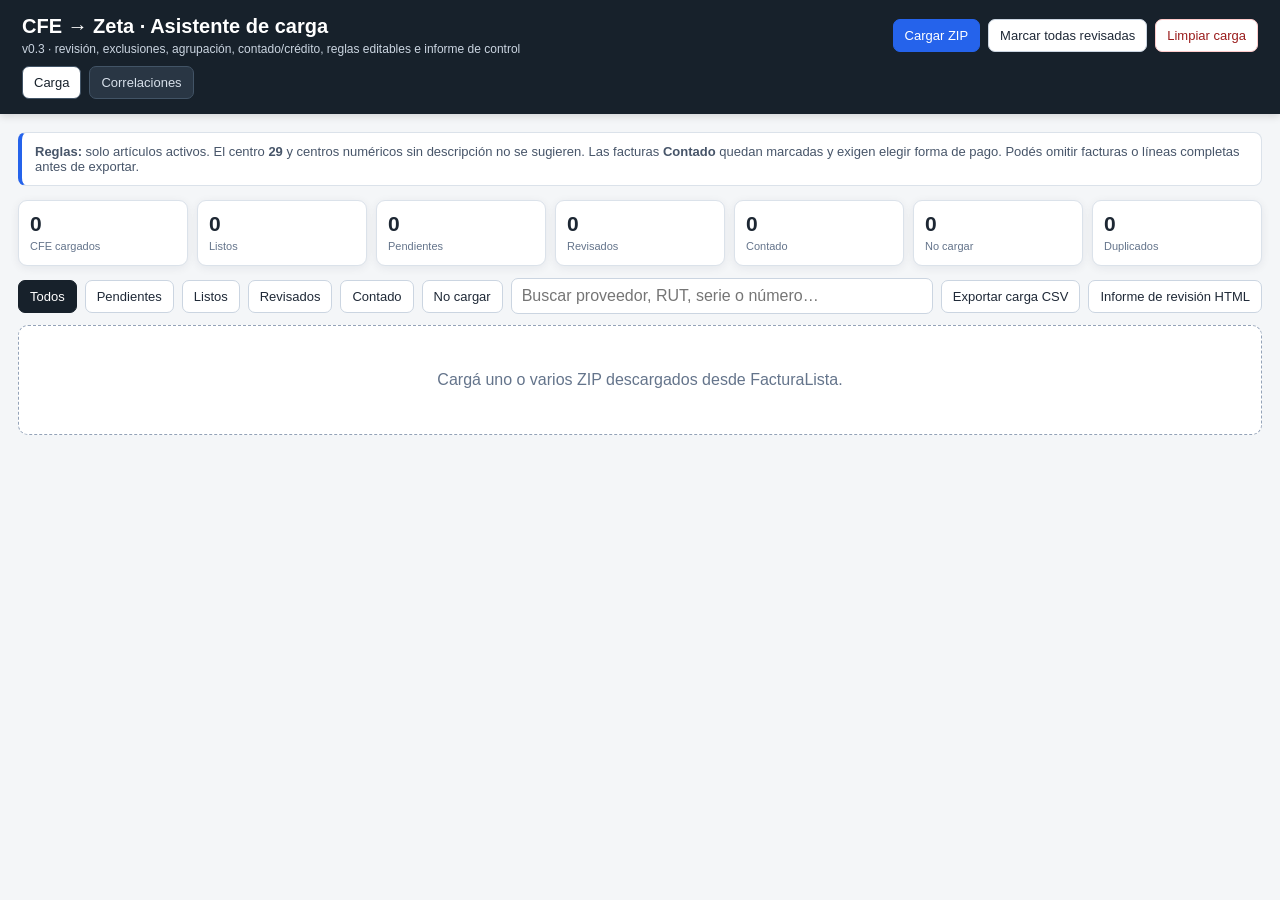
==== index.html @ 6f588ad0 "Add files via upload" ====
<!DOCTYPE html>

<html lang="es"><head><meta charset="utf-8"/><meta content="width=device-width,initial-scale=1" name="viewport"/>
<title>CFE → Zeta · Asistente de carga v0.3</title>
<link href="css/styles.css" rel="stylesheet"/></head><body>
<header><div class="top"><div><h1>CFE → Zeta · Asistente de carga</h1><div class="subtitle">v0.3 · revisión, exclusiones, agrupación, contado/crédito, reglas editables e informe de control</div></div><div class="actions"><label class="fileBtn primary">Cargar ZIP<input accept=".zip" id="zipInput" multiple="" type="file"/></label><button onclick="markAllReviewed()">Marcar todas revisadas</button><button class="danger" onclick="clearLoad()">Limpiar carga</button></div></div><div class="tabs"><button class="tabBtn active" data-tab="load">Carga</button><button class="tabBtn" data-tab="relations">Correlaciones</button></div></header>
<main class="page active" id="loadPage"><div class="notice"><b>Reglas:</b> solo artículos activos. El centro <b>29</b> y centros numéricos sin descripción no se sugieren. Las facturas <b>Contado</b> quedan marcadas y exigen elegir forma de pago. Podés omitir facturas o líneas completas antes de exportar.</div>
<div class="stats"><div class="stat"><b id="sTotal">0</b><span>CFE cargados</span></div><div class="stat"><b id="sAuto">0</b><span>Listos</span></div><div class="stat"><b id="sPending">0</b><span>Pendientes</span></div><div class="stat"><b id="sReviewed">0</b><span>Revisados</span></div><div class="stat"><b id="sCash">0</b><span>Contado</span></div><div class="stat"><b id="sSkipped">0</b><span>No cargar</span></div><div class="stat"><b id="sDup">0</b><span>Duplicados</span></div></div>
<div class="toolbar"><button class="filter active" data-filter="all">Todos</button><button class="filter" data-filter="pending">Pendientes</button><button class="filter" data-filter="auto">Listos</button><button class="filter" data-filter="reviewed">Revisados</button><button class="filter" data-filter="cash">Contado</button><button class="filter" data-filter="skipped">No cargar</button><input class="search" id="search" placeholder="Buscar proveedor, RUT, serie o número…"/><button onclick="exportCSV()">Exportar carga CSV</button><button onclick="exportReport()">Informe de revisión HTML</button></div>
<div id="list"><div class="empty">Cargá uno o varios ZIP descargados desde FacturaLista.</div></div></main>
<main class="page" id="relationsPage"><div class="relPanel"><div class="relTop"><div><h2>Correlaciones</h2><p>Los cambios que hagas acá pisan las relaciones históricas sin modificar el archivo base. Se guardan en este navegador.</p></div><div class="actions"><button onclick="exportRelations()">Exportar relaciones JSON</button><label class="fileBtn">Importar relaciones JSON<input accept=".json" id="relImport" type="file"/></label><button class="danger" onclick="resetRelations()">Borrar relaciones personalizadas</button></div></div></div>
<div class="relPanel"><div class="relTop"><h2>Proveedores y valores por defecto</h2><input class="search" id="providerRelSearch" placeholder="Buscar proveedor/RUT…"/></div><div class="mutedBox">Podés corregir código/nombre de proveedor, centro por defecto y forma de pago por defecto para comprobantes contado.</div><div class="tableWrap"><table class="relTable"><thead><tr><th>RUT</th><th>Proveedor histórico</th><th>Código Zeta</th><th>Nombre Zeta</th><th>Centro por defecto</th><th>Pago contado por defecto</th><th></th></tr></thead><tbody id="providerRelBody"></tbody></table></div></div>
<div class="relPanel"><div class="relTop"><h2>Relaciones de líneas</h2><input class="search" id="lineRelSearch" placeholder="Buscar proveedor, descripción o código…"/></div><div class="mutedBox">Se muestran las relaciones proveedor + centro + descripción con histórico. Editar una fila crea una regla personalizada de prioridad máxima. Máximo 300 resultados por búsqueda.</div><div class="tableWrap"><table class="relTable"><thead><tr><th>Proveedor</th><th>Centro</th><th>Descripción CFE</th><th>Histórico</th><th>Tipo</th><th>Código</th><th>Descripción Zeta</th><th>Conf.</th><th></th></tr></thead><tbody id="lineRelBody"></tbody></table></div></div></main>
<datalist id="codeCatalog"></datalist><div class="toast hidden" id="toast"></div>
<script src="js/data.js"></script><script src="js/app.js"></script></body></html>
---- css/styles.css ----
:root{--bg:#f4f6f8;--card:#fff;--text:#1d2733;--muted:#64748b;--line:#dbe2ea;--green:#137333;--greenbg:#e9f7ee;--yellow:#8a5b00;--yellowbg:#fff5d9;--blue:#1557a0;--bluebg:#eaf2ff;--red:#a42820;--redbg:#fdecea;--orange:#9a4d00;--orangebg:#fff0dd;--graybg:#eef2f6;--shadow:0 2px 10px rgba(20,35,50,.07)}
*{box-sizing:border-box}body{margin:0;background:var(--bg);color:var(--text);font-family:Inter,Segoe UI,Arial,sans-serif}header{background:#17212b;color:#fff;padding:15px 22px;position:sticky;top:0;z-index:30;box-shadow:0 2px 8px rgba(0,0,0,.15)}header .top{max-width:1550px;margin:auto;display:flex;gap:16px;align-items:center;justify-content:space-between}h1{font-size:20px;margin:0}.subtitle{font-size:12px;color:#cbd5e1;margin-top:4px}.actions,.tabs,.toolbar,.right,.inline{display:flex;flex-wrap:wrap;gap:8px;align-items:center}button,.fileBtn,select,input{font:inherit}button,.fileBtn{border:1px solid #cbd5e1;background:#fff;color:#1f2937;border-radius:7px;padding:8px 11px;font-size:13px;cursor:pointer}button:hover,.fileBtn:hover{background:#f8fafc}.primary{background:#2563eb;color:#fff;border-color:#2563eb}.primary:hover{background:#1d4ed8}.danger{color:#991b1b;border-color:#fecaca}.warn{color:#92400e;border-color:#f6c56d;background:#fffaf0}.fileBtn input{display:none}.tabs{max-width:1550px;margin:10px auto 0}.tabBtn{background:#293644;color:#d7e0ea;border-color:#425466}.tabBtn.active{background:#fff;color:#17212b}.page{display:none}.page.active{display:block}main{max-width:1550px;margin:18px auto;padding:0 18px 60px}.notice{background:#fff;border:1px solid var(--line);border-left:4px solid #2563eb;border-radius:8px;padding:11px 13px;margin-bottom:14px;font-size:13px;color:#475569}.stats{display:grid;grid-template-columns:repeat(7,minmax(105px,1fr));gap:9px;margin:12px 0}.stat{background:var(--card);border:1px solid var(--line);border-radius:9px;padding:11px;box-shadow:var(--shadow)}.stat b{font-size:21px;display:block}.stat span{font-size:11px;color:var(--muted)}.toolbar{margin:11px 0}.filter.active{background:#17212b;color:#fff;border-color:#17212b}.search{min-width:270px;flex:1;max-width:520px;border:1px solid #cbd5e1;border-radius:7px;padding:8px 10px}.empty{background:#fff;border:1px dashed #94a3b8;border-radius:10px;padding:45px 20px;text-align:center;color:#64748b}.invoice{background:#fff;border:1px solid var(--line);border-left-width:6px;border-radius:10px;margin:11px 0;box-shadow:var(--shadow);overflow:hidden}.invoice.pending{border-left-color:#e5a000}.invoice.auto{border-left-color:#23964d}.invoice.reviewed{border-left-color:#2563eb}.invoice.skipped{border-left-color:#94a3b8;opacity:.78}.invHead{display:flex;gap:14px;justify-content:space-between;align-items:flex-start;padding:12px 14px;background:#fbfcfd;border-bottom:1px solid var(--line)}.invTitle{font-weight:700;font-size:15px}.invMeta{font-size:12px;color:var(--muted);margin-top:4px}.badge{display:inline-flex;align-items:center;border-radius:999px;padding:4px 8px;font-size:10px;font-weight:800;white-space:nowrap;margin-left:5px}.b-auto{background:var(--greenbg);color:var(--green)}.b-pending{background:var(--yellowbg);color:var(--yellow)}.b-reviewed{background:var(--bluebg);color:var(--blue)}.b-skipped{background:var(--graybg);color:#475569}.b-cash{background:var(--orangebg);color:var(--orange)}.b-credit{background:#eef2ff;color:#3730a3}.invBody{padding:12px 14px}.fields{display:grid;grid-template-columns:1.35fr 1fr .8fr 1.15fr 1fr 1fr;gap:9px;margin-bottom:11px}.field label{display:block;font-size:11px;color:var(--muted);margin-bottom:4px}.field input,.field select{width:100%;border:1px solid #cbd5e1;border-radius:6px;padding:7px 8px;background:#fff;font-size:12px}.field .readonly{background:#f8fafc}.field.attn select,.field.attn input{border-color:#e4a11b;background:#fffaf0}.reasonBox{font-size:12px;background:#fffaf0;border:1px solid #f6d58a;border-radius:7px;padding:8px 10px;margin:8px 0 11px}.reasonBox.good{background:#f0faf3;border-color:#bce6c8}.invoiceTools{display:flex;flex-wrap:wrap;gap:7px;margin-bottom:10px}.tableWrap{overflow:auto}table{width:100%;border-collapse:collapse;font-size:12px}th{background:#f1f5f9;text-align:left;padding:7px;border-bottom:1px solid #dbe2ea;color:#475569;font-size:11px}td{padding:7px;border-bottom:1px solid #edf1f5;vertical-align:top}.num{text-align:right;font-variant-numeric:tabular-nums}.codeInput{width:118px;border:1px solid #cbd5e1;border-radius:5px;padding:5px}.kindSel{width:92px;border:1px solid #cbd5e1;border-radius:5px;padding:5px}.small{font-size:11px;color:var(--muted)}.confidence{font-weight:600}.row-pending{background:#fff9e8}.row-manual{background:#eef5ff}.row-grouped{background:#f7f0ff}.invFoot{display:flex;justify-content:space-between;align-items:center;gap:10px;padding:10px 14px;background:#fbfcfd}.collapseBtn{background:transparent;border:0;color:#2563eb;padding:3px 4px}.hidden{display:none!important}.relPanel{background:#fff;border:1px solid var(--line);border-radius:10px;padding:14px;box-shadow:var(--shadow);margin-bottom:12px}.relPanel h2{font-size:16px;margin:0 0 8px}.relPanel p{font-size:12px;color:var(--muted)}.relTable input,.relTable select{border:1px solid #cbd5e1;border-radius:5px;padding:5px;font-size:12px}.relTable input{min-width:110px}.relTable .wide{min-width:230px}.relTop{display:flex;gap:8px;align-items:center;justify-content:space-between;flex-wrap:wrap}.mutedBox{padding:8px 10px;border-radius:7px;background:#f8fafc;border:1px solid var(--line);font-size:12px;color:#475569}.toast{position:fixed;bottom:20px;right:20px;background:#17212b;color:white;padding:10px 13px;border-radius:8px;z-index:100;box-shadow:var(--shadow);font-size:12px}
@media(max-width:1150px){.stats{grid-template-columns:repeat(4,1fr)}.fields{grid-template-columns:1fr 1fr 1fr}}@media(max-width:700px){header .top{align-items:flex-start;flex-direction:column}.stats{grid-template-columns:1fr 1fr}.fields{grid-template-columns:1fr}.search{min-width:100%}}
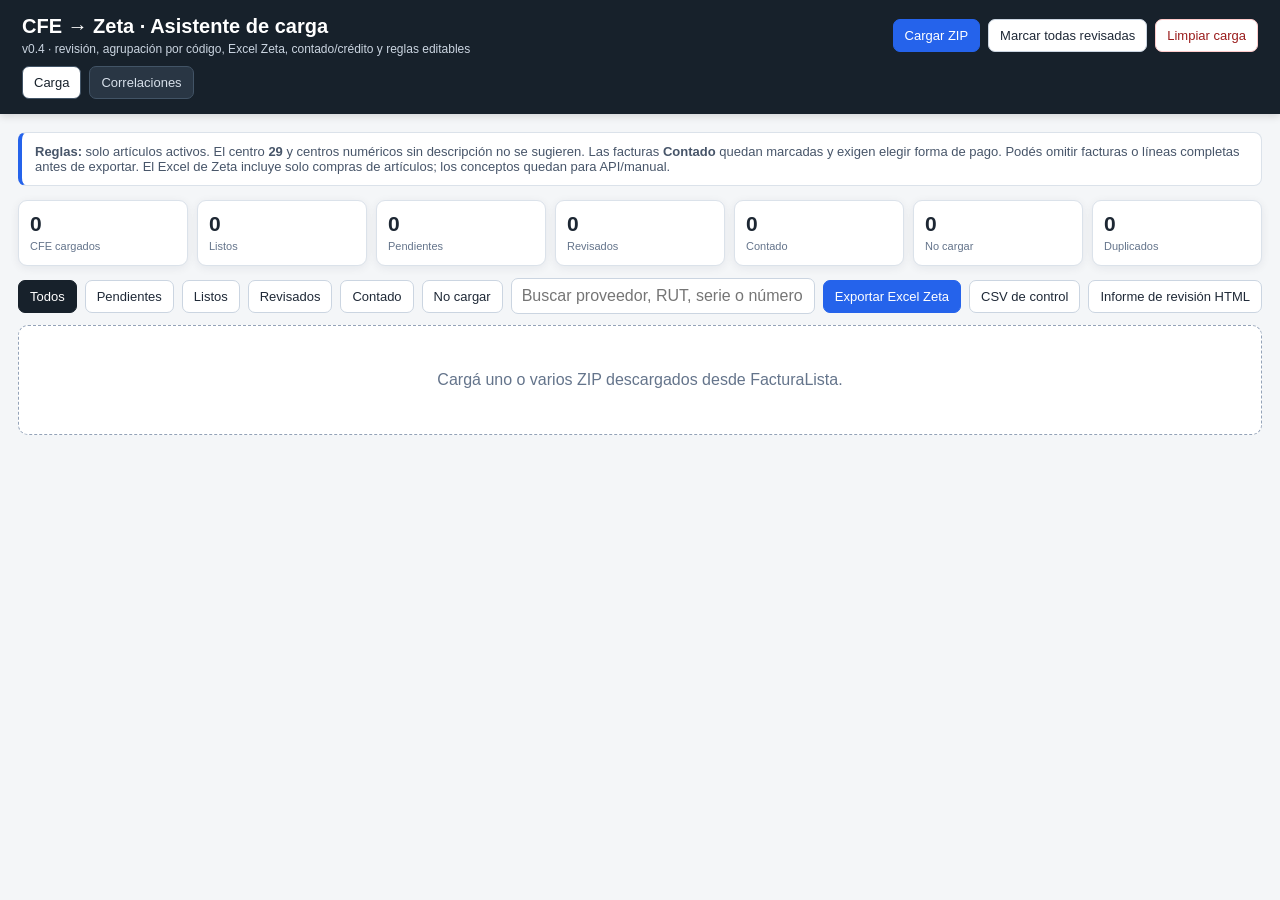
==== commit a9a518aa: "Add files via upload" ====
--- a/index.html
+++ b/index.html
@@ -1,15 +1,28 @@
 <!DOCTYPE html>
 
 <html lang="es"><head><meta charset="utf-8"/><meta content="width=device-width,initial-scale=1" name="viewport"/>
-<title>CFE → Zeta · Asistente de carga v0.3</title>
+<title>Cerecito · CFE → Zeta</title>
+<script>
+  // Permite servir la app tanto en /cerecito como en /cerecito/.
+  // Sin esto, en una URL sin barra final el navegador resolvería css/ y js/ desde la raíz del dominio.
+  if (location.pathname === "/cerecito") {
+    const base = document.createElement("base");
+    base.href = "/cerecito/";
+    document.head.appendChild(base);
+  }
+</script>
+<link rel="icon" href="assets/icons/favicon.ico" sizes="any"/>
+<link rel="icon" type="image/png" sizes="32x32" href="assets/icons/favicon-32.png"/>
+
+<link rel="apple-touch-icon" href="assets/icons/icon-192.png"/>
 <link href="css/styles.css" rel="stylesheet"/></head><body>
-<header><div class="top"><div><h1>CFE → Zeta · Asistente de carga</h1><div class="subtitle">v0.3 · revisión, exclusiones, agrupación, contado/crédito, reglas editables e informe de control</div></div><div class="actions"><label class="fileBtn primary">Cargar ZIP<input accept=".zip" id="zipInput" multiple="" type="file"/></label><button onclick="markAllReviewed()">Marcar todas revisadas</button><button class="danger" onclick="clearLoad()">Limpiar carga</button></div></div><div class="tabs"><button class="tabBtn active" data-tab="load">Carga</button><button class="tabBtn" data-tab="relations">Correlaciones</button></div></header>
-<main class="page active" id="loadPage"><div class="notice"><b>Reglas:</b> solo artículos activos. El centro <b>29</b> y centros numéricos sin descripción no se sugieren. Las facturas <b>Contado</b> quedan marcadas y exigen elegir forma de pago. Podés omitir facturas o líneas completas antes de exportar.</div>
+<header><div class="top"><div><h1>CFE → Zeta · Asistente de carga</h1><div class="subtitle">v0.4 · revisión, agrupación por código, Excel Zeta, contado/crédito y reglas editables</div></div><div class="actions"><label class="fileBtn primary">Cargar ZIP<input accept=".zip" id="zipInput" multiple="" type="file"/></label><button onclick="markAllReviewed()">Marcar todas revisadas</button><button class="danger" onclick="clearLoad()">Limpiar carga</button></div></div><div class="tabs"><button class="tabBtn active" data-tab="load">Carga</button><button class="tabBtn" data-tab="relations">Correlaciones</button></div></header>
+<main class="page active" id="loadPage"><div class="notice"><b>Reglas:</b> solo artículos activos. El centro <b>29</b> y centros numéricos sin descripción no se sugieren. Las facturas <b>Contado</b> quedan marcadas y exigen elegir forma de pago. Podés omitir facturas o líneas completas antes de exportar. El Excel de Zeta incluye solo compras de artículos; los conceptos quedan para API/manual.</div>
 <div class="stats"><div class="stat"><b id="sTotal">0</b><span>CFE cargados</span></div><div class="stat"><b id="sAuto">0</b><span>Listos</span></div><div class="stat"><b id="sPending">0</b><span>Pendientes</span></div><div class="stat"><b id="sReviewed">0</b><span>Revisados</span></div><div class="stat"><b id="sCash">0</b><span>Contado</span></div><div class="stat"><b id="sSkipped">0</b><span>No cargar</span></div><div class="stat"><b id="sDup">0</b><span>Duplicados</span></div></div>
-<div class="toolbar"><button class="filter active" data-filter="all">Todos</button><button class="filter" data-filter="pending">Pendientes</button><button class="filter" data-filter="auto">Listos</button><button class="filter" data-filter="reviewed">Revisados</button><button class="filter" data-filter="cash">Contado</button><button class="filter" data-filter="skipped">No cargar</button><input class="search" id="search" placeholder="Buscar proveedor, RUT, serie o número…"/><button onclick="exportCSV()">Exportar carga CSV</button><button onclick="exportReport()">Informe de revisión HTML</button></div>
+<div class="toolbar"><button class="filter active" data-filter="all">Todos</button><button class="filter" data-filter="pending">Pendientes</button><button class="filter" data-filter="auto">Listos</button><button class="filter" data-filter="reviewed">Revisados</button><button class="filter" data-filter="cash">Contado</button><button class="filter" data-filter="skipped">No cargar</button><input class="search" id="search" placeholder="Buscar proveedor, RUT, serie o número…"/><button class="primary" onclick="exportZetaXLSX()">Exportar Excel Zeta</button><button onclick="exportCSV()">CSV de control</button><button onclick="exportReport()">Informe de revisión HTML</button></div>
 <div id="list"><div class="empty">Cargá uno o varios ZIP descargados desde FacturaLista.</div></div></main>
 <main class="page" id="relationsPage"><div class="relPanel"><div class="relTop"><div><h2>Correlaciones</h2><p>Los cambios que hagas acá pisan las relaciones históricas sin modificar el archivo base. Se guardan en este navegador.</p></div><div class="actions"><button onclick="exportRelations()">Exportar relaciones JSON</button><label class="fileBtn">Importar relaciones JSON<input accept=".json" id="relImport" type="file"/></label><button class="danger" onclick="resetRelations()">Borrar relaciones personalizadas</button></div></div></div>
 <div class="relPanel"><div class="relTop"><h2>Proveedores y valores por defecto</h2><input class="search" id="providerRelSearch" placeholder="Buscar proveedor/RUT…"/></div><div class="mutedBox">Podés corregir código/nombre de proveedor, centro por defecto y forma de pago por defecto para comprobantes contado.</div><div class="tableWrap"><table class="relTable"><thead><tr><th>RUT</th><th>Proveedor histórico</th><th>Código Zeta</th><th>Nombre Zeta</th><th>Centro por defecto</th><th>Pago contado por defecto</th><th></th></tr></thead><tbody id="providerRelBody"></tbody></table></div></div>
 <div class="relPanel"><div class="relTop"><h2>Relaciones de líneas</h2><input class="search" id="lineRelSearch" placeholder="Buscar proveedor, descripción o código…"/></div><div class="mutedBox">Se muestran las relaciones proveedor + centro + descripción con histórico. Editar una fila crea una regla personalizada de prioridad máxima. Máximo 300 resultados por búsqueda.</div><div class="tableWrap"><table class="relTable"><thead><tr><th>Proveedor</th><th>Centro</th><th>Descripción CFE</th><th>Histórico</th><th>Tipo</th><th>Código</th><th>Descripción Zeta</th><th>Conf.</th><th></th></tr></thead><tbody id="lineRelBody"></tbody></table></div></div></main>
 <datalist id="codeCatalog"></datalist><div class="toast hidden" id="toast"></div>
-<script src="js/data.js"></script><script src="js/app.js"></script></body></html>+<script src="js/data.js"></script><script src="js/zeta_template.js"></script><script src="js/app.js"></script></body></html>
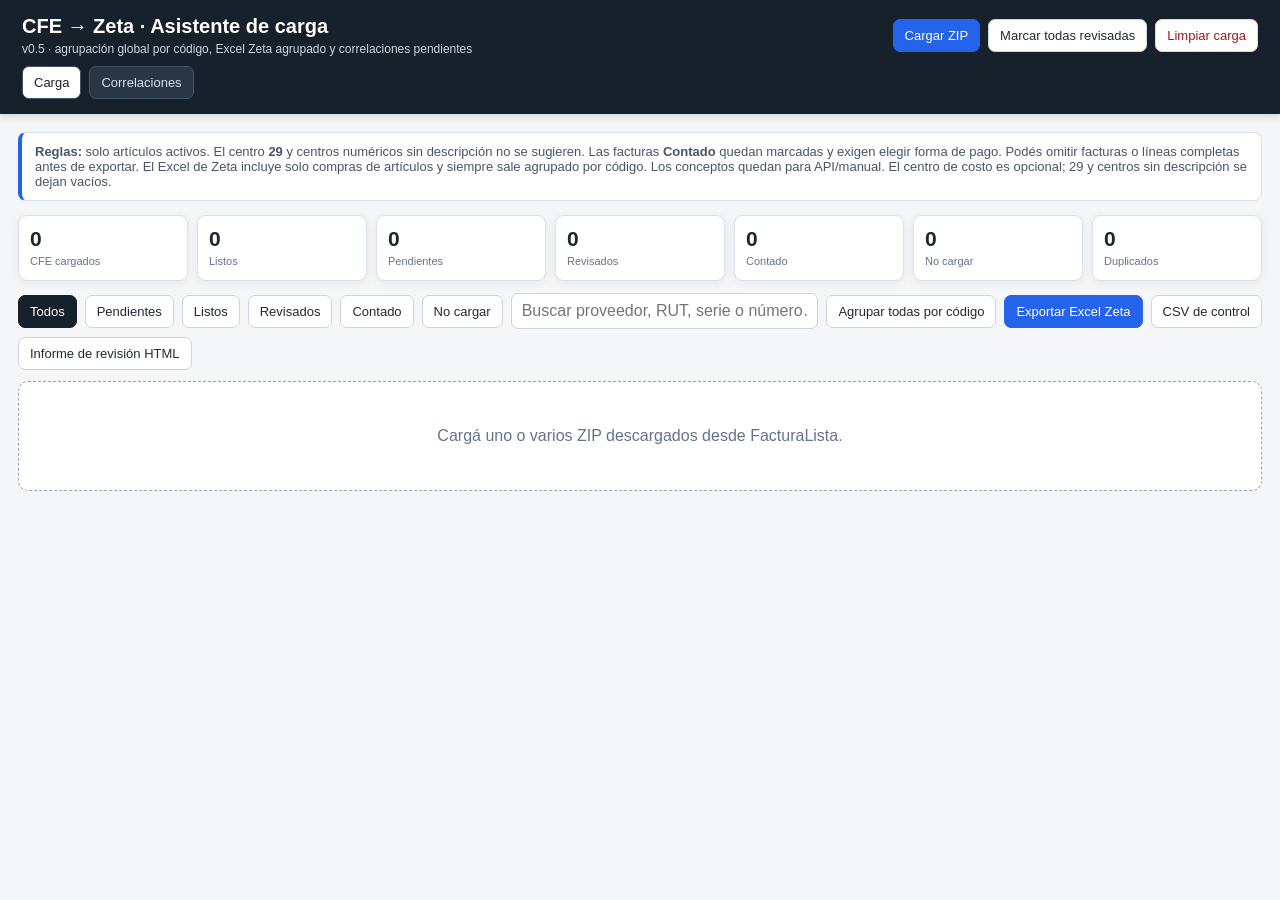
==== commit 715c3104: "Add files via upload" ====
--- a/index.html
+++ b/index.html
@@ -16,13 +16,13 @@
 
 <link rel="apple-touch-icon" href="assets/icons/icon-192.png"/>
 <link href="css/styles.css" rel="stylesheet"/></head><body>
-<header><div class="top"><div><h1>CFE → Zeta · Asistente de carga</h1><div class="subtitle">v0.4 · revisión, agrupación por código, Excel Zeta, contado/crédito y reglas editables</div></div><div class="actions"><label class="fileBtn primary">Cargar ZIP<input accept=".zip" id="zipInput" multiple="" type="file"/></label><button onclick="markAllReviewed()">Marcar todas revisadas</button><button class="danger" onclick="clearLoad()">Limpiar carga</button></div></div><div class="tabs"><button class="tabBtn active" data-tab="load">Carga</button><button class="tabBtn" data-tab="relations">Correlaciones</button></div></header>
-<main class="page active" id="loadPage"><div class="notice"><b>Reglas:</b> solo artículos activos. El centro <b>29</b> y centros numéricos sin descripción no se sugieren. Las facturas <b>Contado</b> quedan marcadas y exigen elegir forma de pago. Podés omitir facturas o líneas completas antes de exportar. El Excel de Zeta incluye solo compras de artículos; los conceptos quedan para API/manual.</div>
+<header><div class="top"><div><h1>CFE → Zeta · Asistente de carga</h1><div class="subtitle">v0.5 · agrupación global por código, Excel Zeta agrupado y correlaciones pendientes</div></div><div class="actions"><label class="fileBtn primary">Cargar ZIP<input accept=".zip" id="zipInput" multiple="" type="file"/></label><button onclick="markAllReviewed()">Marcar todas revisadas</button><button class="danger" onclick="clearLoad()">Limpiar carga</button></div></div><div class="tabs"><button class="tabBtn active" data-tab="load">Carga</button><button class="tabBtn" data-tab="relations">Correlaciones</button></div></header>
+<main class="page active" id="loadPage"><div class="notice"><b>Reglas:</b> solo artículos activos. El centro <b>29</b> y centros numéricos sin descripción no se sugieren. Las facturas <b>Contado</b> quedan marcadas y exigen elegir forma de pago. Podés omitir facturas o líneas completas antes de exportar. El Excel de Zeta incluye solo compras de artículos y siempre sale agrupado por código. Los conceptos quedan para API/manual. El centro de costo es opcional; 29 y centros sin descripción se dejan vacíos.</div>
 <div class="stats"><div class="stat"><b id="sTotal">0</b><span>CFE cargados</span></div><div class="stat"><b id="sAuto">0</b><span>Listos</span></div><div class="stat"><b id="sPending">0</b><span>Pendientes</span></div><div class="stat"><b id="sReviewed">0</b><span>Revisados</span></div><div class="stat"><b id="sCash">0</b><span>Contado</span></div><div class="stat"><b id="sSkipped">0</b><span>No cargar</span></div><div class="stat"><b id="sDup">0</b><span>Duplicados</span></div></div>
-<div class="toolbar"><button class="filter active" data-filter="all">Todos</button><button class="filter" data-filter="pending">Pendientes</button><button class="filter" data-filter="auto">Listos</button><button class="filter" data-filter="reviewed">Revisados</button><button class="filter" data-filter="cash">Contado</button><button class="filter" data-filter="skipped">No cargar</button><input class="search" id="search" placeholder="Buscar proveedor, RUT, serie o número…"/><button class="primary" onclick="exportZetaXLSX()">Exportar Excel Zeta</button><button onclick="exportCSV()">CSV de control</button><button onclick="exportReport()">Informe de revisión HTML</button></div>
+<div class="toolbar"><button class="filter active" data-filter="all">Todos</button><button class="filter" data-filter="pending">Pendientes</button><button class="filter" data-filter="auto">Listos</button><button class="filter" data-filter="reviewed">Revisados</button><button class="filter" data-filter="cash">Contado</button><button class="filter" data-filter="skipped">No cargar</button><input class="search" id="search" placeholder="Buscar proveedor, RUT, serie o número…"/><button id="groupAllBtn" onclick="toggleAllGrouped()">Agrupar todas por código</button><button class="primary" onclick="exportZetaXLSX()">Exportar Excel Zeta</button><button onclick="exportCSV()">CSV de control</button><button onclick="exportReport()">Informe de revisión HTML</button></div>
 <div id="list"><div class="empty">Cargá uno o varios ZIP descargados desde FacturaLista.</div></div></main>
 <main class="page" id="relationsPage"><div class="relPanel"><div class="relTop"><div><h2>Correlaciones</h2><p>Los cambios que hagas acá pisan las relaciones históricas sin modificar el archivo base. Se guardan en este navegador.</p></div><div class="actions"><button onclick="exportRelations()">Exportar relaciones JSON</button><label class="fileBtn">Importar relaciones JSON<input accept=".json" id="relImport" type="file"/></label><button class="danger" onclick="resetRelations()">Borrar relaciones personalizadas</button></div></div></div>
 <div class="relPanel"><div class="relTop"><h2>Proveedores y valores por defecto</h2><input class="search" id="providerRelSearch" placeholder="Buscar proveedor/RUT…"/></div><div class="mutedBox">Podés corregir código/nombre de proveedor, centro por defecto y forma de pago por defecto para comprobantes contado.</div><div class="tableWrap"><table class="relTable"><thead><tr><th>RUT</th><th>Proveedor histórico</th><th>Código Zeta</th><th>Nombre Zeta</th><th>Centro por defecto</th><th>Pago contado por defecto</th><th></th></tr></thead><tbody id="providerRelBody"></tbody></table></div></div>
-<div class="relPanel"><div class="relTop"><h2>Relaciones de líneas</h2><input class="search" id="lineRelSearch" placeholder="Buscar proveedor, descripción o código…"/></div><div class="mutedBox">Se muestran las relaciones proveedor + centro + descripción con histórico. Editar una fila crea una regla personalizada de prioridad máxima. Máximo 300 resultados por búsqueda.</div><div class="tableWrap"><table class="relTable"><thead><tr><th>Proveedor</th><th>Centro</th><th>Descripción CFE</th><th>Histórico</th><th>Tipo</th><th>Código</th><th>Descripción Zeta</th><th>Conf.</th><th></th></tr></thead><tbody id="lineRelBody"></tbody></table></div></div></main>
+<div class="relPanel"><div class="relTop"><h2>Relaciones de líneas</h2><div class="inline"><button class="relFilter" id="lineRelPendingBtn" onclick="togglePendingRelations()">Solo pendientes de elegir</button><input class="search" id="lineRelSearch" placeholder="Buscar proveedor, descripción o código…"/></div></div><div class="mutedBox">Se muestran las relaciones proveedor + centro + descripción con histórico. El filtro de pendientes muestra relaciones sin una elección confiable o con códigos no disponibles. Editar una fila crea una regla personalizada de prioridad máxima. Máximo 300 resultados por búsqueda.</div><div class="tableWrap"><table class="relTable"><thead><tr><th>Proveedor</th><th>Centro</th><th>Descripción CFE</th><th>Histórico</th><th>Tipo</th><th>Código</th><th>Descripción Zeta</th><th>Conf.</th><th></th></tr></thead><tbody id="lineRelBody"></tbody></table></div></div></main>
 <datalist id="codeCatalog"></datalist><div class="toast hidden" id="toast"></div>
 <script src="js/data.js"></script><script src="js/zeta_template.js"></script><script src="js/app.js"></script></body></html>
--- a/css/styles.css
+++ b/css/styles.css
@@ -1,3 +1,5 @@
 :root{--bg:#f4f6f8;--card:#fff;--text:#1d2733;--muted:#64748b;--line:#dbe2ea;--green:#137333;--greenbg:#e9f7ee;--yellow:#8a5b00;--yellowbg:#fff5d9;--blue:#1557a0;--bluebg:#eaf2ff;--red:#a42820;--redbg:#fdecea;--orange:#9a4d00;--orangebg:#fff0dd;--graybg:#eef2f6;--shadow:0 2px 10px rgba(20,35,50,.07)}
 *{box-sizing:border-box}body{margin:0;background:var(--bg);color:var(--text);font-family:Inter,Segoe UI,Arial,sans-serif}header{background:#17212b;color:#fff;padding:15px 22px;position:sticky;top:0;z-index:30;box-shadow:0 2px 8px rgba(0,0,0,.15)}header .top{max-width:1550px;margin:auto;display:flex;gap:16px;align-items:center;justify-content:space-between}h1{font-size:20px;margin:0}.subtitle{font-size:12px;color:#cbd5e1;margin-top:4px}.actions,.tabs,.toolbar,.right,.inline{display:flex;flex-wrap:wrap;gap:8px;align-items:center}button,.fileBtn,select,input{font:inherit}button,.fileBtn{border:1px solid #cbd5e1;background:#fff;color:#1f2937;border-radius:7px;padding:8px 11px;font-size:13px;cursor:pointer}button:hover,.fileBtn:hover{background:#f8fafc}.primary{background:#2563eb;color:#fff;border-color:#2563eb}.primary:hover{background:#1d4ed8}.danger{color:#991b1b;border-color:#fecaca}.warn{color:#92400e;border-color:#f6c56d;background:#fffaf0}.fileBtn input{display:none}.tabs{max-width:1550px;margin:10px auto 0}.tabBtn{background:#293644;color:#d7e0ea;border-color:#425466}.tabBtn.active{background:#fff;color:#17212b}.page{display:none}.page.active{display:block}main{max-width:1550px;margin:18px auto;padding:0 18px 60px}.notice{background:#fff;border:1px solid var(--line);border-left:4px solid #2563eb;border-radius:8px;padding:11px 13px;margin-bottom:14px;font-size:13px;color:#475569}.stats{display:grid;grid-template-columns:repeat(7,minmax(105px,1fr));gap:9px;margin:12px 0}.stat{background:var(--card);border:1px solid var(--line);border-radius:9px;padding:11px;box-shadow:var(--shadow)}.stat b{font-size:21px;display:block}.stat span{font-size:11px;color:var(--muted)}.toolbar{margin:11px 0}.filter.active{background:#17212b;color:#fff;border-color:#17212b}.search{min-width:270px;flex:1;max-width:520px;border:1px solid #cbd5e1;border-radius:7px;padding:8px 10px}.empty{background:#fff;border:1px dashed #94a3b8;border-radius:10px;padding:45px 20px;text-align:center;color:#64748b}.invoice{background:#fff;border:1px solid var(--line);border-left-width:6px;border-radius:10px;margin:11px 0;box-shadow:var(--shadow);overflow:hidden}.invoice.pending{border-left-color:#e5a000}.invoice.auto{border-left-color:#23964d}.invoice.reviewed{border-left-color:#2563eb}.invoice.skipped{border-left-color:#94a3b8;opacity:.78}.invHead{display:flex;gap:14px;justify-content:space-between;align-items:flex-start;padding:12px 14px;background:#fbfcfd;border-bottom:1px solid var(--line)}.invTitle{font-weight:700;font-size:15px}.invMeta{font-size:12px;color:var(--muted);margin-top:4px}.badge{display:inline-flex;align-items:center;border-radius:999px;padding:4px 8px;font-size:10px;font-weight:800;white-space:nowrap;margin-left:5px}.b-auto{background:var(--greenbg);color:var(--green)}.b-pending{background:var(--yellowbg);color:var(--yellow)}.b-reviewed{background:var(--bluebg);color:var(--blue)}.b-skipped{background:var(--graybg);color:#475569}.b-cash{background:var(--orangebg);color:var(--orange)}.b-credit{background:#eef2ff;color:#3730a3}.invBody{padding:12px 14px}.fields{display:grid;grid-template-columns:1.35fr 1fr .8fr 1.15fr 1fr 1fr;gap:9px;margin-bottom:11px}.field label{display:block;font-size:11px;color:var(--muted);margin-bottom:4px}.field input,.field select{width:100%;border:1px solid #cbd5e1;border-radius:6px;padding:7px 8px;background:#fff;font-size:12px}.field .readonly{background:#f8fafc}.field.attn select,.field.attn input{border-color:#e4a11b;background:#fffaf0}.reasonBox{font-size:12px;background:#fffaf0;border:1px solid #f6d58a;border-radius:7px;padding:8px 10px;margin:8px 0 11px}.reasonBox.good{background:#f0faf3;border-color:#bce6c8}.invoiceTools{display:flex;flex-wrap:wrap;gap:7px;margin-bottom:10px}.tableWrap{overflow:auto}table{width:100%;border-collapse:collapse;font-size:12px}th{background:#f1f5f9;text-align:left;padding:7px;border-bottom:1px solid #dbe2ea;color:#475569;font-size:11px}td{padding:7px;border-bottom:1px solid #edf1f5;vertical-align:top}.num{text-align:right;font-variant-numeric:tabular-nums}.codeInput{width:118px;border:1px solid #cbd5e1;border-radius:5px;padding:5px}.kindSel{width:92px;border:1px solid #cbd5e1;border-radius:5px;padding:5px}.small{font-size:11px;color:var(--muted)}.confidence{font-weight:600}.row-pending{background:#fff9e8}.row-manual{background:#eef5ff}.row-grouped{background:#f7f0ff}.invFoot{display:flex;justify-content:space-between;align-items:center;gap:10px;padding:10px 14px;background:#fbfcfd}.collapseBtn{background:transparent;border:0;color:#2563eb;padding:3px 4px}.hidden{display:none!important}.relPanel{background:#fff;border:1px solid var(--line);border-radius:10px;padding:14px;box-shadow:var(--shadow);margin-bottom:12px}.relPanel h2{font-size:16px;margin:0 0 8px}.relPanel p{font-size:12px;color:var(--muted)}.relTable input,.relTable select{border:1px solid #cbd5e1;border-radius:5px;padding:5px;font-size:12px}.relTable input{min-width:110px}.relTable .wide{min-width:230px}.relTop{display:flex;gap:8px;align-items:center;justify-content:space-between;flex-wrap:wrap}.mutedBox{padding:8px 10px;border-radius:7px;background:#f8fafc;border:1px solid var(--line);font-size:12px;color:#475569}.toast{position:fixed;bottom:20px;right:20px;background:#17212b;color:white;padding:10px 13px;border-radius:8px;z-index:100;box-shadow:var(--shadow);font-size:12px}
 @media(max-width:1150px){.stats{grid-template-columns:repeat(4,1fr)}.fields{grid-template-columns:1fr 1fr 1fr}}@media(max-width:700px){header .top{align-items:flex-start;flex-direction:column}.stats{grid-template-columns:1fr 1fr}.fields{grid-template-columns:1fr}.search{min-width:100%}}
+
+.relFilter.active{background:#17212b;color:#fff;border-color:#17212b}
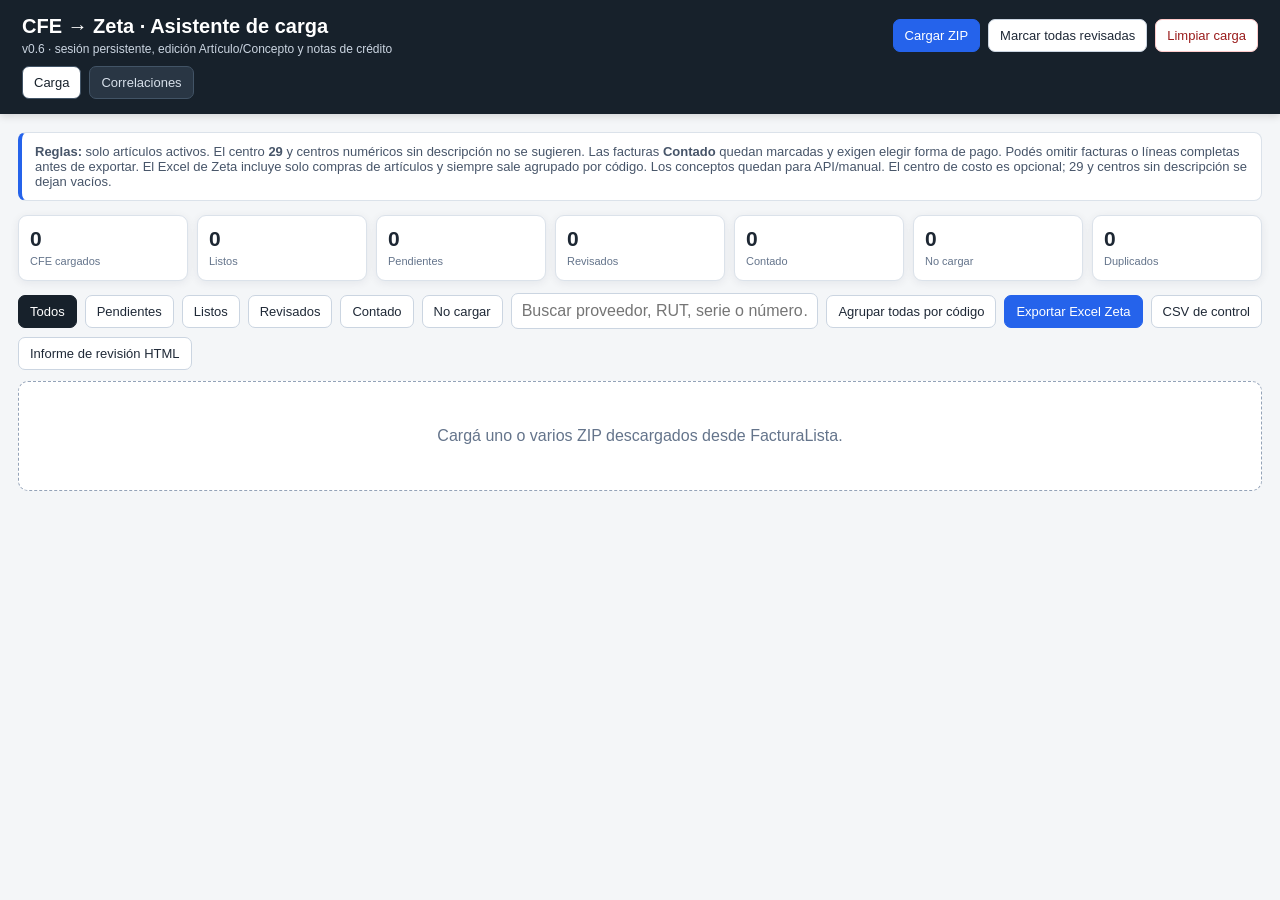
==== commit cb408dad: "Add files via upload" ====
--- a/index.html
+++ b/index.html
@@ -16,7 +16,7 @@
 
 <link rel="apple-touch-icon" href="assets/icons/icon-192.png"/>
 <link href="css/styles.css" rel="stylesheet"/></head><body>
-<header><div class="top"><div><h1>CFE → Zeta · Asistente de carga</h1><div class="subtitle">v0.5 · agrupación global por código, Excel Zeta agrupado y correlaciones pendientes</div></div><div class="actions"><label class="fileBtn primary">Cargar ZIP<input accept=".zip" id="zipInput" multiple="" type="file"/></label><button onclick="markAllReviewed()">Marcar todas revisadas</button><button class="danger" onclick="clearLoad()">Limpiar carga</button></div></div><div class="tabs"><button class="tabBtn active" data-tab="load">Carga</button><button class="tabBtn" data-tab="relations">Correlaciones</button></div></header>
+<header><div class="top"><div><h1>CFE → Zeta · Asistente de carga</h1><div class="subtitle">v0.6 · sesión persistente, edición Artículo/Concepto y notas de crédito</div></div><div class="actions"><label class="fileBtn primary">Cargar ZIP<input accept=".zip" id="zipInput" multiple="" type="file"/></label><button onclick="markAllReviewed()">Marcar todas revisadas</button><button class="danger" onclick="clearLoad()">Limpiar carga</button></div></div><div class="tabs"><button class="tabBtn active" data-tab="load">Carga</button><button class="tabBtn" data-tab="relations">Correlaciones</button></div></header>
 <main class="page active" id="loadPage"><div class="notice"><b>Reglas:</b> solo artículos activos. El centro <b>29</b> y centros numéricos sin descripción no se sugieren. Las facturas <b>Contado</b> quedan marcadas y exigen elegir forma de pago. Podés omitir facturas o líneas completas antes de exportar. El Excel de Zeta incluye solo compras de artículos y siempre sale agrupado por código. Los conceptos quedan para API/manual. El centro de costo es opcional; 29 y centros sin descripción se dejan vacíos.</div>
 <div class="stats"><div class="stat"><b id="sTotal">0</b><span>CFE cargados</span></div><div class="stat"><b id="sAuto">0</b><span>Listos</span></div><div class="stat"><b id="sPending">0</b><span>Pendientes</span></div><div class="stat"><b id="sReviewed">0</b><span>Revisados</span></div><div class="stat"><b id="sCash">0</b><span>Contado</span></div><div class="stat"><b id="sSkipped">0</b><span>No cargar</span></div><div class="stat"><b id="sDup">0</b><span>Duplicados</span></div></div>
 <div class="toolbar"><button class="filter active" data-filter="all">Todos</button><button class="filter" data-filter="pending">Pendientes</button><button class="filter" data-filter="auto">Listos</button><button class="filter" data-filter="reviewed">Revisados</button><button class="filter" data-filter="cash">Contado</button><button class="filter" data-filter="skipped">No cargar</button><input class="search" id="search" placeholder="Buscar proveedor, RUT, serie o número…"/><button id="groupAllBtn" onclick="toggleAllGrouped()">Agrupar todas por código</button><button class="primary" onclick="exportZetaXLSX()">Exportar Excel Zeta</button><button onclick="exportCSV()">CSV de control</button><button onclick="exportReport()">Informe de revisión HTML</button></div>
